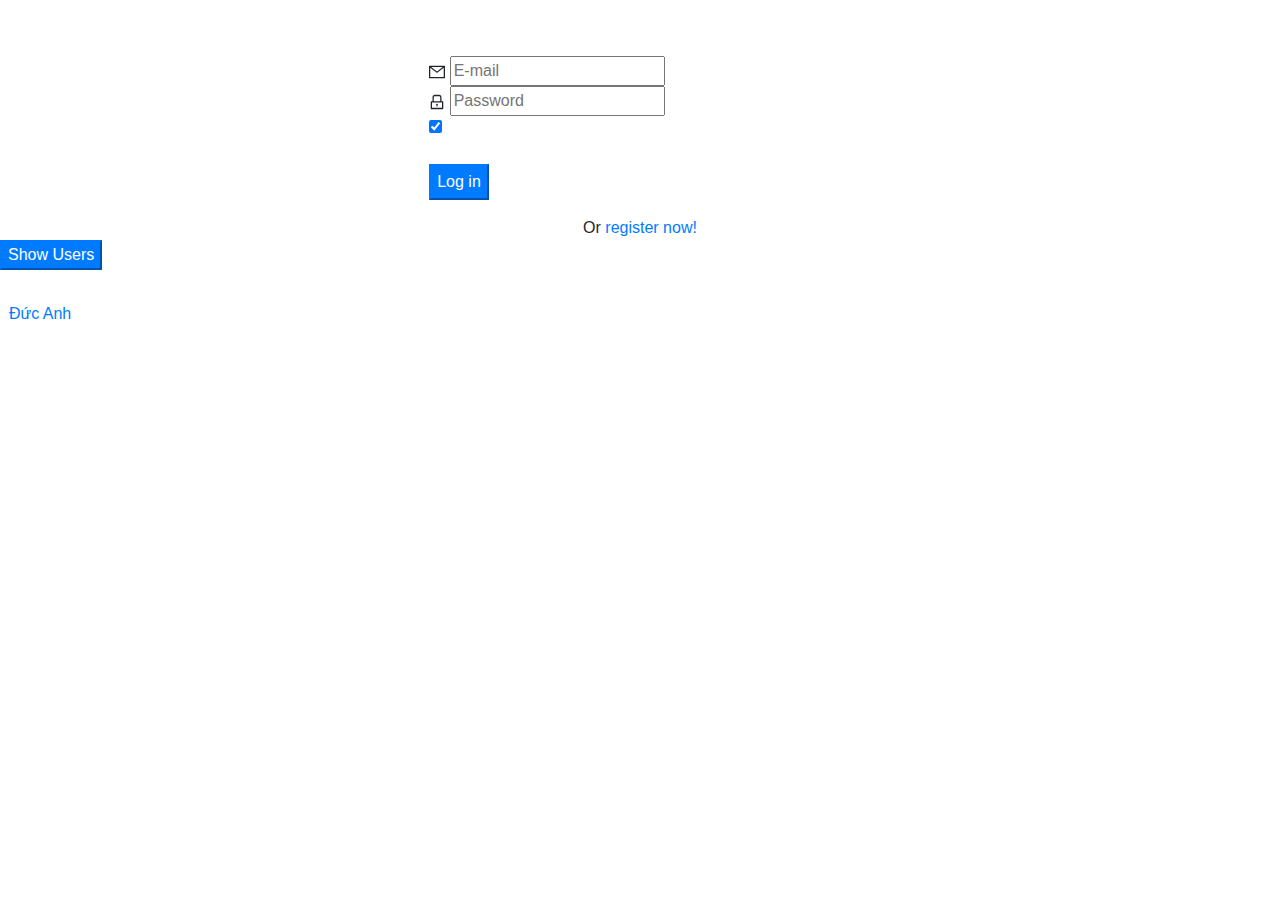
==== index.html @ 8668ab3a "create project" ====
<!doctype html>
<html lang="en">

<head>
    <title>Title</title>
    <!-- Required meta tags -->
    <meta charset="utf-8">
    <meta name="viewport" content="width=device-width, initial-scale=1, shrink-to-fit=no">

    <!-- Bootstrap CSS -->
    <link rel="stylesheet" href="https://stackpath.bootstrapcdn.com/bootstrap/4.3.1/css/bootstrap.min.css"
        integrity="sha384-ggOyR0iXCbMQv3Xipma34MD+dH/1fQ784/j6cY/iJTQUOhcWr7x9JvoRxT2MZw1T" crossorigin="anonymous">

    <!-- My CSS -->
    <link rel="stylesheet" href="../asset/css/App.css" class="">

</head>

<body>
    <div class="App">
        <div class="main">
            <div class="body d-flex justify-content-center">
                <form id="normal_login" class="ant-form ant-form-horizontal login-form">
                    <h1 class="text-center text-white text-uppercase"> Classy login form</h1>
                    <div class="ant-row ant-form-item input-width" style="row-gap: 0px;">
                        <div class="ant-col ant-form-item-control">
                            <div class="ant-form-item-control-input">
                                <div class="ant-form-item-control-input-content">
                                    <span class="ant-input-affix-wrapper">
                                        <span class="ant-input-prefix icon__input">
                                            <span role="img" aria-label="mail"
                                                class="anticon anticon-mail site-form-item-icon">
                                                <svg viewBox="64 64 896 896" focusable="false" data-icon="mail"
                                                    width="1em" height="1em" fill="currentColor" aria-hidden="true">
                                                    <path
                                                        d="M928 160H96c-17.7 0-32 14.3-32 32v640c0 17.7 14.3 32 32 32h832c17.7 0 32-14.3 32-32V192c0-17.7-14.3-32-32-32zm-40 110.8V792H136V270.8l-27.6-21.5 39.3-50.5 42.8 33.3h643.1l42.8-33.3 39.3 50.5-27.7 21.5zM833.6 232L512 482 190.4 232l-42.8-33.3-39.3 50.5 27.6 21.5 341.6 265.6a55.99 55.99 0 0068.7 0L888 270.8l27.6-21.5-39.3-50.5-42.7 33.2z">
                                                    </path>
                                                </svg>
                                            </span>
                                        </span><input placeholder="E-mail" id="normal_login_email"
                                            class="ant-input input__text" type="text" value="">
                                    </span>
                                </div>
                            </div>
                        </div>
                    </div>
                    <div class="ant-row ant-form-item input-width" style="row-gap: 0px;">
                        <div class="ant-col ant-form-item-control">
                            <div class="ant-form-item-control-input">
                                <div class="ant-form-item-control-input-content">
                                    <span class="ant-input-affix-wrapper">
                                        <span class="ant-input-prefix icon__input">
                                            <span role="img" aria-label="lock"
                                                class="anticon anticon-lock site-form-item-icon">
                                                <svg viewBox="64 64 896 896" focusable="false" data-icon="lock"
                                                    width="1em" height="1em" fill="currentColor" aria-hidden="true">
                                                    <path
                                                        d="M832 464h-68V240c0-70.7-57.3-128-128-128H388c-70.7 0-128 57.3-128 128v224h-68c-17.7 0-32 14.3-32 32v384c0 17.7 14.3 32 32 32h640c17.7 0 32-14.3 32-32V496c0-17.7-14.3-32-32-32zM332 240c0-30.9 25.1-56 56-56h248c30.9 0 56 25.1 56 56v224H332V240zm460 600H232V536h560v304zM484 701v53c0 4.4 3.6 8 8 8h40c4.4 0 8-3.6 8-8v-53a48.01 48.01 0 10-56 0z">
                                                    </path>
                                                </svg>
                                            </span>
                                        </span><input type="password" placeholder="Password" id="normal_login_password"
                                            class="ant-input input__text">
                                    </span>
                                </div>
                            </div>
                        </div>
                    </div>
                    <div class="ant-row ant-form-item" style="row-gap: 0px;">
                        <div class="ant-col ant-form-item-control">
                            <div class="ant-form-item-control-input">
                                <div class="ant-form-item-control-input-content">
                                    <label class="ant-checkbox-wrapper ant-checkbox-wrapper-checked text-white">
                                        <span class="ant-checkbox ant-checkbox-checked">
                                            <input id="normal_login_remember" type="checkbox" class="ant-checkbox-input"
                                                value="" checked=""><span class="ant-checkbox-inner"></span>
                                        </span><span>Remember me</span>
                                    </label><a class="login-form-forgot text-white" href="/forgot">Forgot password</a>
                                </div>
                            </div>
                        </div>
                    </div>
                    <div class="mt-3 ant-row ant-form-item" style="row-gap: 0px;">
                        <div class="ant-col ant-form-item-control">
                            <div class="ant-form-item-control-input">
                                <div class="ant-form-item-control-input-content ">
                                    <button type="button" class="ant-btn btn-primary pt-1 pb-1 login-form-button mb-3">
                                        <span class="text-white">
                                            Log in
                                        </span>
                                    </button>
                                    <div class="d-flex justify-content-center w-100">
                                        <div>
                                            Or <a href="/create">register now!</a>
                                        </div>
                                    </div>
                                </div>
                            </div>
                        </div>
                    </div>
                </form>
            </div>
            <div class="drawer"><button type="button" class="ant-btn btn-primary ant-btn-primary"><span>Show
                        Users</span></button></div>
            <div class="footer text-white mt-2"> © 2022 Classy Login Form. All rights reserved | Design by
                <p class="text-primary">&nbsp; Đức Anh</p>
            </div>
        </div>
    </div>

    <script src="~/Asset/js/Login.js"></script>
    <!-- Optional JavaScript -->
    <!-- jQuery first, then Popper.js, then Bootstrap JS -->
    <script src="https://code.jquery.com/jquery-3.3.1.slim.min.js"
        integrity="sha384-q8i/X+965DzO0rT7abK41JStQIAqVgRVzpbzo5smXKp4YfRvH+8abtTE1Pi6jizo"
        crossorigin="anonymous"></script>
    <script src="https://cdnjs.cloudflare.com/ajax/libs/popper.js/1.14.7/umd/popper.min.js"
        integrity="sha384-UO2eT0CpHqdSJQ6hJty5KVphtPhzWj9WO1clHTMGa3JDZwrnQq4sF86dIHNDz0W1"
        crossorigin="anonymous"></script>
    <script src="https://stackpath.bootstrapcdn.com/bootstrap/4.3.1/js/bootstrap.min.js"
        integrity="sha384-JjSmVgyd0p3pXB1rRibZUAYoIIy6OrQ6VrjIEaFf/nJGzIxFDsf4x0xIM+B07jRM"
        crossorigin="anonymous"></script>
        <script src="./js/login.js"></script>
</body>

</html>
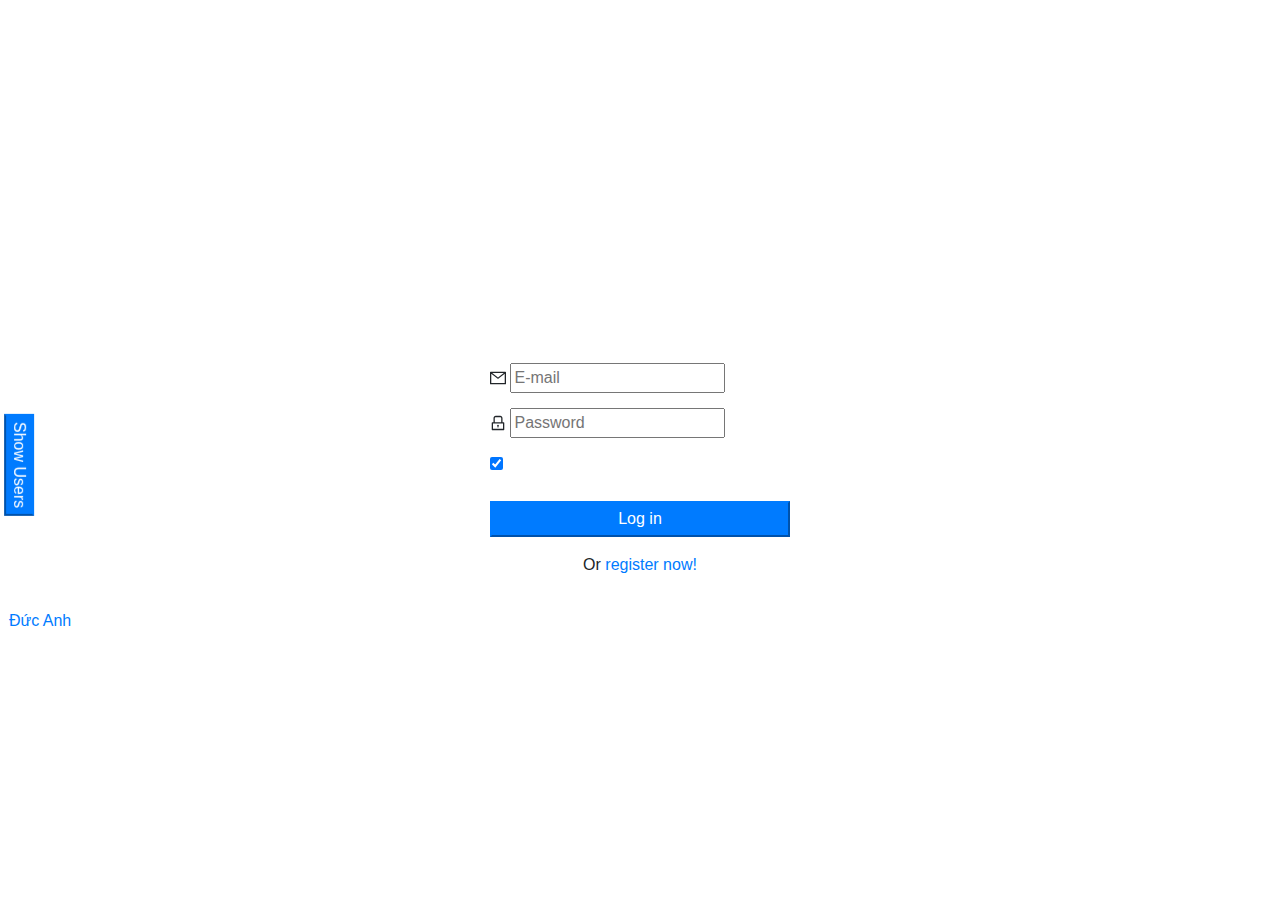
==== commit 973f2746: "update" ====
--- a/index.html
+++ b/index.html
@@ -12,7 +12,7 @@
         integrity="sha384-ggOyR0iXCbMQv3Xipma34MD+dH/1fQ784/j6cY/iJTQUOhcWr7x9JvoRxT2MZw1T" crossorigin="anonymous">
 
     <!-- My CSS -->
-    <link rel="stylesheet" href="../asset/css/App.css" class="">
+    <link rel="stylesheet" href="./css/App.css" class="">
 
 </head>
 
@@ -120,7 +120,7 @@
     <script src="https://stackpath.bootstrapcdn.com/bootstrap/4.3.1/js/bootstrap.min.js"
         integrity="sha384-JjSmVgyd0p3pXB1rRibZUAYoIIy6OrQ6VrjIEaFf/nJGzIxFDsf4x0xIM+B07jRM"
         crossorigin="anonymous"></script>
-        <script src="./js/login.js"></script>
+    <script src="./js/login.js"></script>
 </body>
 
 </html>--- a/css/App.css
+++ b/css/App.css
@@ -0,0 +1,104 @@
+.main {
+  background-image: url('../../asset/image/banner1.jpg');
+  width: 100vw;
+  height: 100vh;
+  background-repeat: no-repeat;
+  background-size: cover;
+  display: flex;
+  justify-content: center;
+  flex-direction: column;
+}
+
+.body {
+  height: fit-content;
+}
+
+.text {
+  border: none;
+  padding: 20px 70px;
+  background: none;
+  color: white;
+  position: relative;
+}
+
+.text:focus {
+  outline: none;
+}
+
+.input-width {
+  width: 300px;
+  margin: 15px 0;
+}
+
+.border-bottom {
+  position: relative;
+}
+
+.border-bottom::after {
+  position: absolute;
+  left: 0;
+  right: 0;
+  bottom: 0;
+  content: '';
+  height: 1px;
+  background: white;
+}
+
+.icon {
+  position: absolute;
+  left: 10px;
+  top: 10px;
+}
+
+.no-btn {
+  background: none;
+  border: none;
+}
+
+.no-btn a {
+  color: white;
+}
+
+.no-btn a:hover {
+  text-decoration: none;
+}
+
+.btn-submit {
+  background: #ff3366;
+  color: white;
+  width: 100%;
+  padding: 10px 15px;
+  border-radius: 10px;
+  border: none;
+}
+
+.login-form {
+  max-width: 300px;
+}
+
+.login-form-forgot {
+  float: right;
+}
+
+.ant-col-rtl .login-form-forgot {
+  float: left;
+}
+
+.login-form-button {
+  width: 100%;
+}
+
+.ant-form-item-label > label {
+  color: white !important;
+}
+
+.ant-form-item-label label span {
+  color: white !important;
+}
+
+.drawer {
+  position: fixed;
+  left: -32px;
+  top: 50%;
+  transform: rotate(90deg);
+}
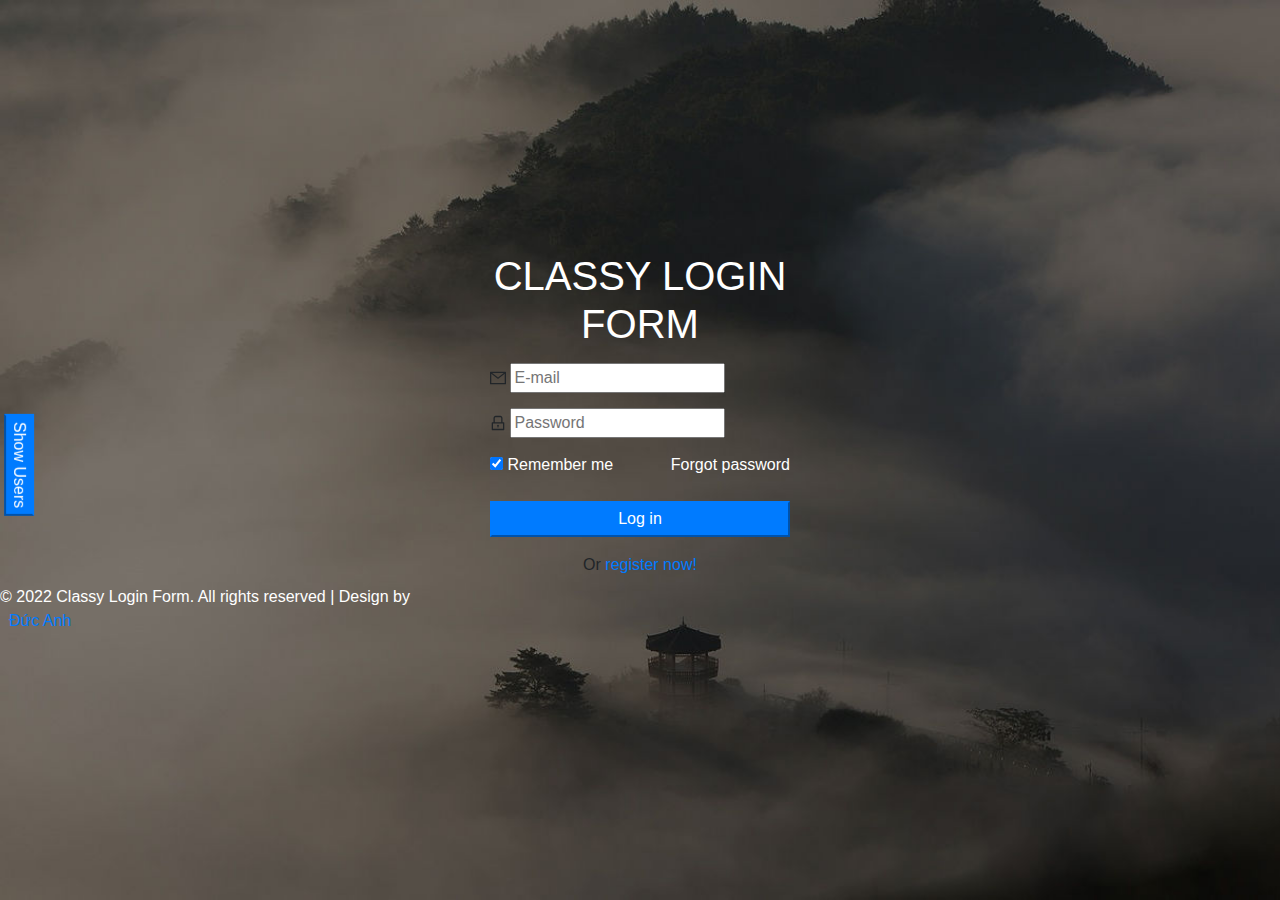
==== commit fe7ae747: "Done" ====
--- a/index.html
+++ b/index.html
@@ -108,7 +108,6 @@
         </div>
     </div>
 
-    <script src="~/Asset/js/Login.js"></script>
     <!-- Optional JavaScript -->
     <!-- jQuery first, then Popper.js, then Bootstrap JS -->
     <script src="https://code.jquery.com/jquery-3.3.1.slim.min.js"
--- a/css/App.css
+++ b/css/App.css
@@ -1,5 +1,5 @@
 .main {
-  background-image: url('../../asset/image/banner1.jpg');
+  background-image: url('../image/banner1.jpg');
   width: 100vw;
   height: 100vh;
   background-repeat: no-repeat;
@@ -88,7 +88,7 @@
   width: 100%;
 }
 
-.ant-form-item-label > label {
+.ant-form-item-label>label {
   color: white !important;
 }
 
@@ -101,4 +101,4 @@
   left: -32px;
   top: 50%;
   transform: rotate(90deg);
-}
+}